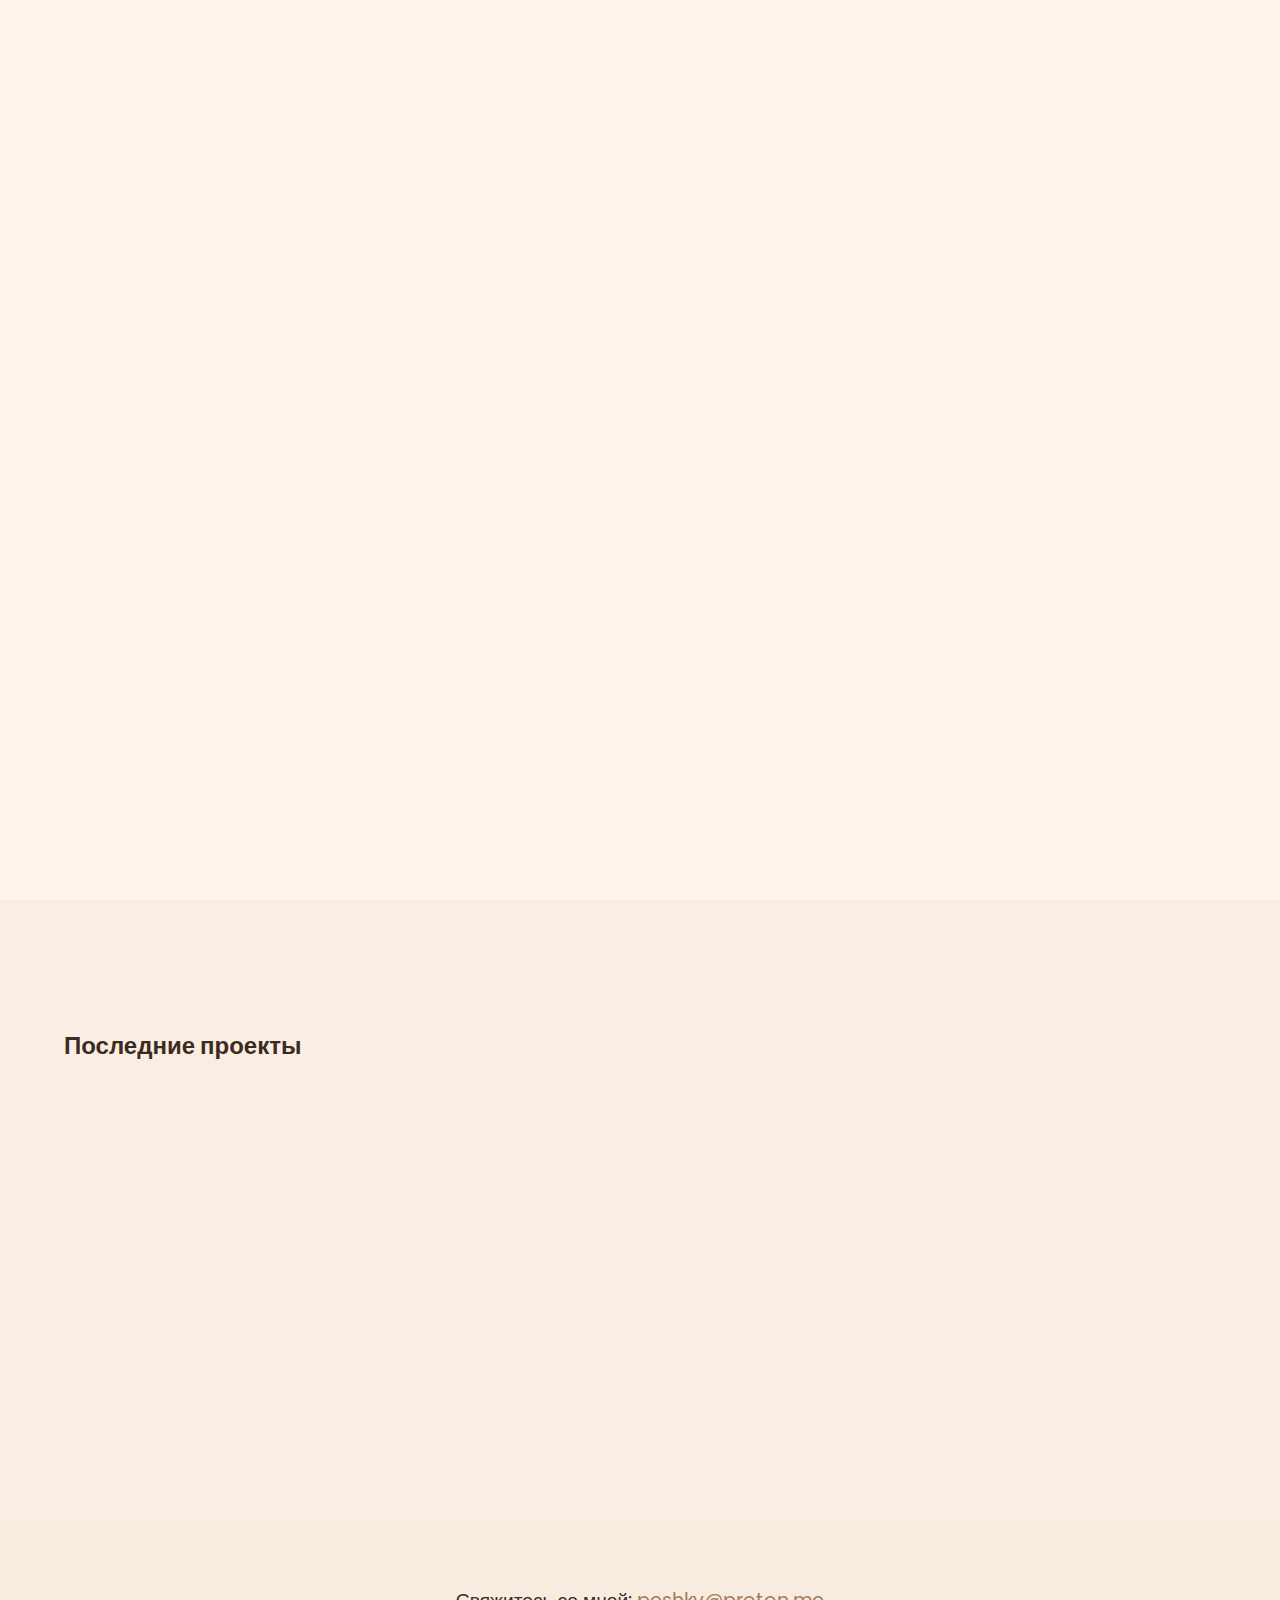
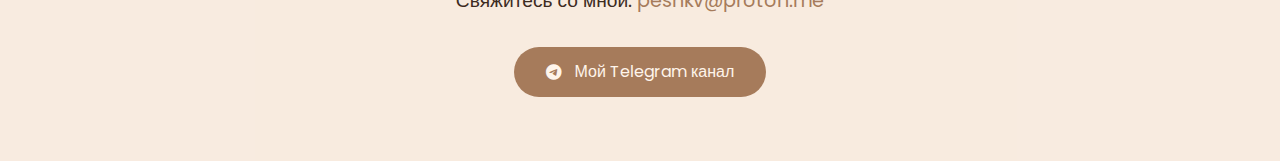
==== index.html @ 1cfc2ae4 "d" ====
<!DOCTYPE html>
<html lang="ru">
<head>
    <meta charset="UTF-8">
    <meta name="viewport" content="width=device-width, initial-scale=1.0">
    <title>Peshk0v | Кофе & Код</title>
    <link rel="stylesheet" href="https://cdnjs.cloudflare.com/ajax/libs/font-awesome/6.4.0/css/all.min.css">
    <link href="https://fonts.googleapis.com/css2?family=Playfair+Display:wght@500;700&family=Poppins:wght@300;500;700&display=swap" rel="stylesheet">
    <link rel="stylesheet" href="src/index/style.css">
</head>
<body>
    <section class="hero">
        <div class="avatar-wrapper">
            <img src="src/index/avatar.png" alt="Peshk0v" class="avatar">
            <div class="avatar-deco"></div>
        </div>

        <div class="hero-content">
            <h1>Привет!<br>Я FrontEnd Алхимик</h1>
            <p class="tagline">Превращаю кофе в цифровые шедевры. <br>Люблю сложные задачи и красивые анимации.</p>
            <div class="tech-stack">
              <div class="tech-item">
                  <img src="https://cdn-icons-png.flaticon.com/512/5968/5968350.png" alt="Python">
                  <span>Python</span>
              </div>
              <div class="tech-item">
                  <img src="https://cdn-icons-png.flaticon.com/512/5968/5968292.png" alt="JavaScript">
                  <span>JavaScript</span>
              </div>
              <div class="tech-item">
                  <img src="https://cdn-icons-png.flaticon.com/512/174/174854.png" alt="HTML">
                  <span>HTML5</span>
              </div>
              <div class="tech-item">
                  <img src="https://cdn-icons-png.flaticon.com/512/732/732190.png" alt="CSS">
                  <span>CSS3</span>
              </div>
              <div class="tech-item">
                  <img src="https://cdn-icons-png.flaticon.com/512/5968/5968672.png" alt="Bash">
                  <span>Bash</span>
              </div>
          </div>
          </div>
    </section>

    <section id="projects" class="projects">
        <div class="container">
            <h2>Последние проекты</h2>
            
            <div class="projects-grid">
                <!-- Проект 1 -->
                <div class="project-card">
                    <img src="https://github.com/peshk0v/SakuraLauncher/raw/main/web/img/Icon.png?raw=true" alt="SakuraLauncher" class="project-image">
                    <h3>SakuraLauncher</h3>
                    <p>Современный лаунчер для Minecraft с анимированным интерфейсом и системой модов</p>
                    <div class="project-links">
                        <a href="https://github.com/peshk0v/SakuraLauncher" class="btn"><i class="fab fa-github"></i> Код</a>
                        <a href="https://peshk0v.github.io/SakuraWebsite/" class="btn"><i class="fas fa-eye"></i> Сайт</a>
                    </div>
                </div>

                <!-- Проект 2 -->
                <div class="project-card">
                    <img src="https://cdn.javarush.com/images/article/7b1c59b6-5da7-4091-932c-c9982f0b5014/512.jpeg" alt="Химический гид" class="project-image">
                    <h3>Химический гид</h3>
                    <p>Интерактивная платформа для изучения химии с тестами и структурированной информацией</p>
                    <div class="project-links">
                        <a href="https://peshk0v.github.io/biolKvantPro/" class="btn"><i class="fas fa-eye"></i> Сайт</a>
                    </div>
                </div>
            </div>
        </div>
    </section>

    <footer class="footer">
      <div class="container">
          <div class="footer-content">
              <p class="footer-text">Свяжитесь со мной: <a href="mailto:peshkv@proton.me">peshkv@proton.me</a></p>
              <div class="social-links">
                  <a href="https://t.me/pshlst" class="btn" target="_blank">
                      <i class="fab fa-telegram"></i> Мой Telegram канал
                  </a>
              </div>
          </div>
      </div>
  </footer>

    <script>
        // Анимации при скролле
        const observer = new IntersectionObserver((entries) => {
            entries.forEach(entry => {
                if(entry.isIntersecting) {
                    entry.target.style.opacity = '1';
                    entry.target.style.transform = 'translateY(0)';
                }
            });
        });

        document.querySelectorAll('.project-card').forEach((el) => {
            observer.observe(el);
        });

        // Параллакс для декора аватарки
        document.addEventListener('mousemove', (e) => {
            const deco = document.querySelector('.avatar-deco');
            const xAxis = (window.innerWidth/2 - e.pageX)/30;
            const yAxis = (window.innerHeight/2 - e.pageY)/30;
            deco.style.transform = `translate(-50%, -50%) rotate(${xAxis + yAxis}deg)`;
        });
    </script>
</body>
</html>
---- src/index/style.css ----
:root {
  --cream: #FFF5EB;
  --coffee: #3D2B1F;
  --accent: #A67B5B;
  --transition: all 0.4s cubic-bezier(0.175, 0.885, 0.32, 1.275);
}

* {
  box-sizing: border-box;
  margin: 0;
  padding: 0;
  scroll-behavior: smooth;
}

body {
  font-family: 'Poppins', sans-serif;
  background: var(--cream);
  color: var(--coffee);
  overflow-x: hidden;
}

/* Герой секция */
.hero {
  min-height: 100vh;
  display: grid;
  grid-template-columns: 1fr 1fr;
  align-items: center;
  padding: 4rem;
  position: relative;
}

.avatar-wrapper {
  position: relative;
  max-width: 500px;
  filter: drop-shadow(20px 20px 30px rgba(61,43,31,0.1));
  opacity: 0;
  transform: translateX(-50px);
  animation: slideIn 1s 0.3s forwards;
}

.avatar {
  width: 100%;
  border-radius: 30% 70% 53% 47% / 30% 30% 70% 70%;
  border: 4px solid var(--accent);
  position: relative;
  z-index: 2;
}

.avatar-deco {
  position: absolute;
  width: 120%;
  height: 120%;
  border: 2px dashed var(--accent);
  border-radius: 39% 61% 70% 30% / 44% 39% 61% 56%;
  top: 50%;
  left: 50%;
  transform: translate(-50%, -50%);
  animation: rotate 25s linear infinite;
}

@keyframes slideIn {
  to { opacity: 1; transform: translateX(0); }
}

@keyframes rotate {
  from { transform: translate(-50%, -50%) rotate(0deg); }
  to { transform: translate(-50%, -50%) rotate(360deg); }
}

.hero-content {
  padding-left: 4rem;
  opacity: 0;
  transform: translateY(30px);
  animation: contentAppear 1s 0.6s forwards;
}

@keyframes contentAppear {
  to { opacity: 1; transform: translateY(0); }
}

h1 {
  font-family: 'Playfair Display', serif;
  font-size: 4.5rem;
  line-height: 1.1;
  margin-bottom: 2rem;
  position: relative;
}

h1::after {
  content: '';
  position: absolute;
  bottom: -15px;
  left: 0;
  width: 100px;
  height: 4px;
  background: var(--accent);
  border-radius: 2px;
}

.tagline {
  font-size: 1.4rem;
  margin-bottom: 3rem;
  max-width: 500px;
  opacity: 0.9;
}

/* Секция проектов */
.projects {
  padding: 8rem 4rem;
  background: rgba(166,123,91,0.05);
}

.projects-grid {
  display: grid;
  grid-template-columns: repeat(auto-fit, minmax(300px, 1fr));
  gap: 3rem;
  margin-top: 4rem;
}

.project-card {
  background: white;
  border-radius: 20px;
  padding: 2rem;
  box-shadow: 0 15px 40px rgba(61,43,31,0.1);
  transition: var(--transition);
  opacity: 0;
  transform: translateY(30px);
}

.project-card:hover {
  transform: translateY(-10px);
}

.project-image {
  width: 100%;
  height: 250px;
  border-radius: 15px;
  object-fit: cover;
  margin-bottom: 1.5rem;
}

.project-links {
  display: flex;
  gap: 1rem;
  margin-top: 1.5rem;
}

.btn {
  display: inline-flex;
  align-items: center;
  padding: 0.8rem 2rem;
  background: var(--accent);
  color: var(--cream);
  border-radius: 50px;
  text-decoration: none;
  transition: var(--transition);
}

.btn i {
  margin-right: 0.8rem;
  transition: transform 0.3s ease;
}

.btn:hover {
  transform: translateY(-3px);
  box-shadow: 0 10px 20px rgba(166,123,91,0.2);
}

@media (max-width: 768px) {
  .hero {
      grid-template-columns: 1fr;
      padding: 2rem;
      text-align: center;
  }

  .avatar-wrapper {
      max-width: 300px;
      margin: 0 auto 3rem;
  }

  .hero-content {
      padding-left: 0;
  }

  h1 {
      font-size: 3rem;
  }

  h1::after {
      left: 50%;
      transform: translateX(-50%);
  }

  .projects {
      padding: 4rem 2rem;
  }
  
}
.tech-stack {
display: flex;
gap: 1.5rem;
flex-wrap: wrap;
margin-top: 2rem;
}

.tech-item {
padding: 0.8rem 1.5rem;
background: rgba(166, 123, 91, 0.1);
border-radius: 30px;
font-size: 0.9rem;
display: flex;
align-items: center;
gap: 0.8rem;
transition: var(--transition);
}

.tech-item img {
height: 24px;
width: 24px;
object-fit: contain;
}

.tech-item:hover {
transform: translateY(-3px);
background: rgba(166, 123, 91, 0.2);
}

.footer {
  background: rgba(166, 123, 91, 0.08);
  padding: 4rem 2rem;
  text-align: center;
}

.footer-content {
  max-width: 800px;
  margin: 0 auto;
}

.footer-text {
  font-size: 1.2rem;
  color: var(--coffee);
  margin-bottom: 2rem;
}

.footer-text a {
  color: var(--accent);
  text-decoration: none;
  transition: var(--transition);
}

.footer-text a:hover {
  opacity: 0.8;
}

@media (max-width: 768px) {
  .footer {
      padding: 2rem 1rem;
  }
}
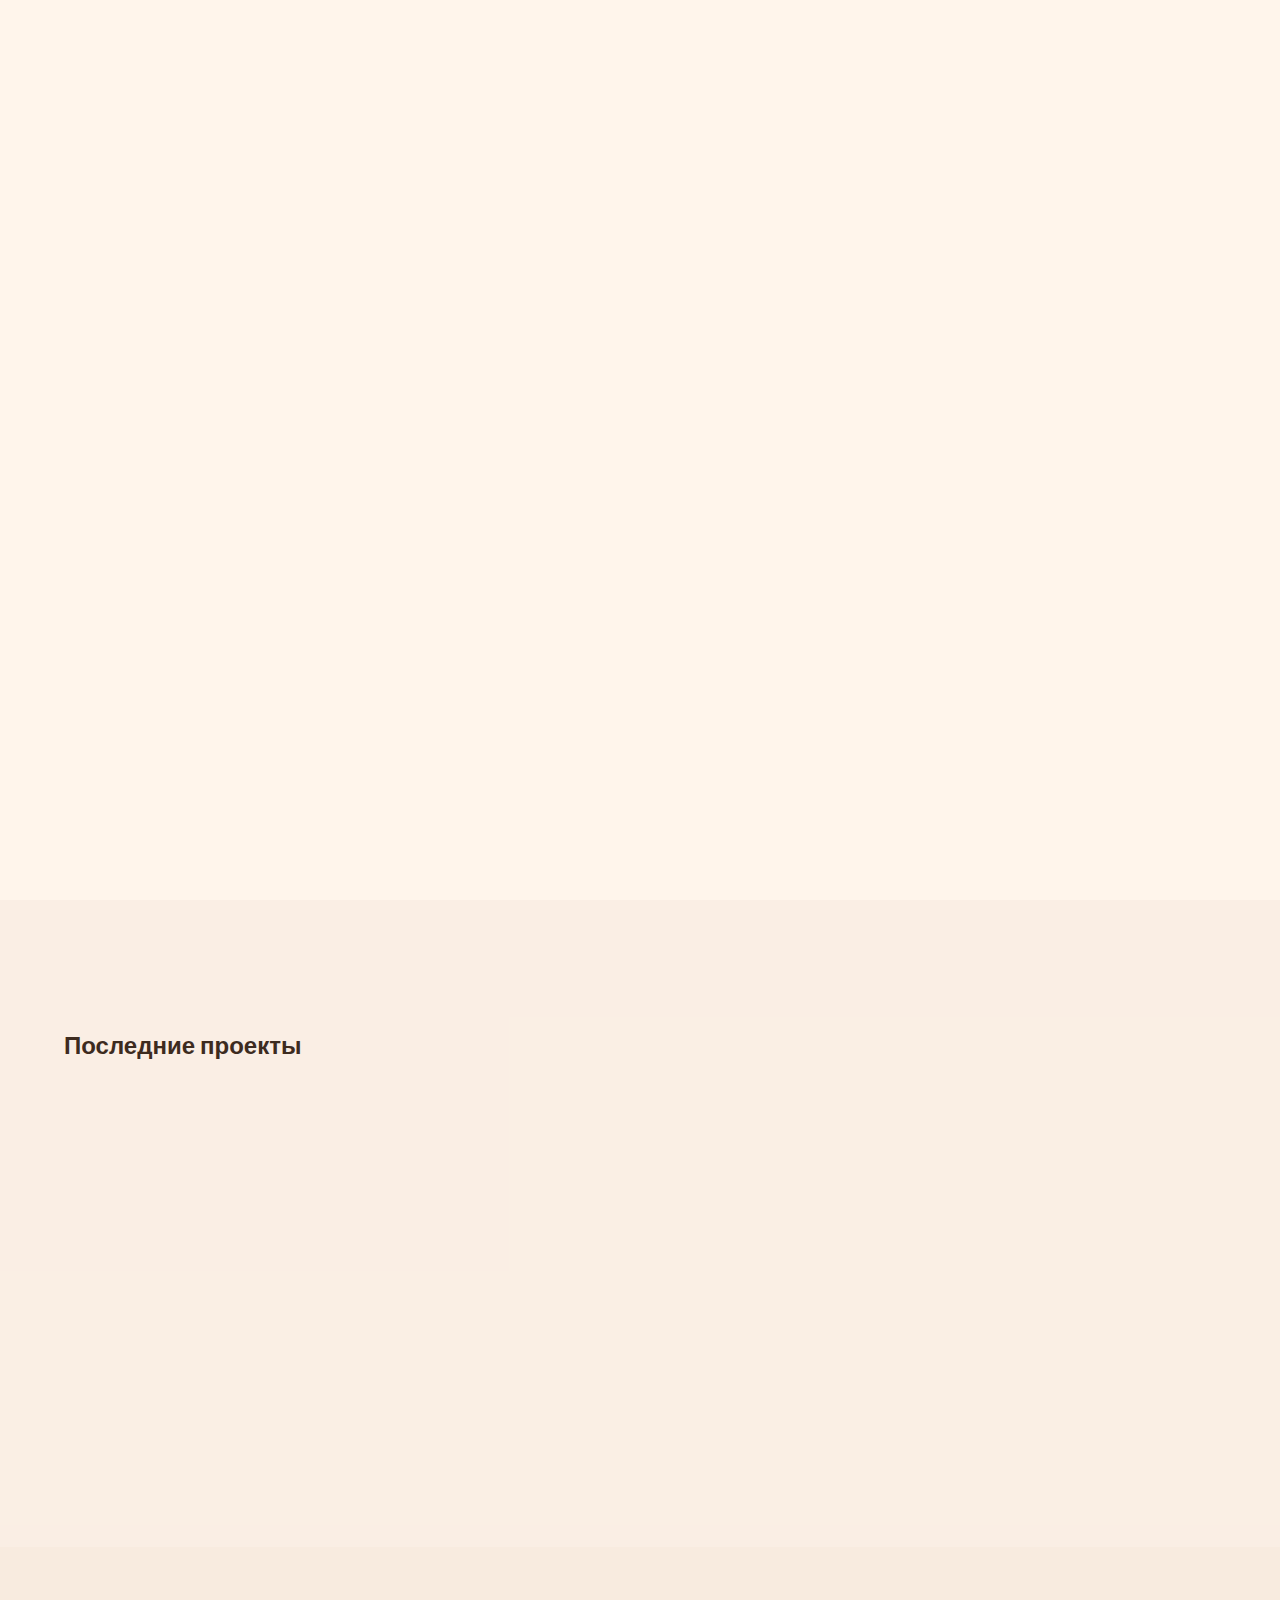
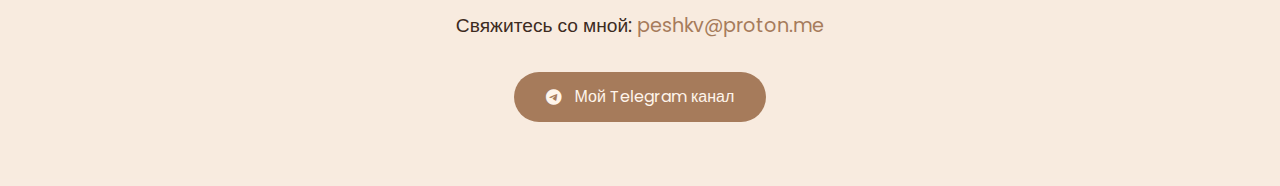
==== commit 0350f04c: "ы" ====
--- a/index.html
+++ b/index.html
@@ -68,6 +68,15 @@
                         <a href="https://peshk0v.github.io/biolKvantPro/" class="btn"><i class="fas fa-eye"></i> Сайт</a>
                     </div>
                 </div>
+
+                <div class="project-card">
+                    <img src="https://cdn.javarush.com/images/article/7b1c59b6-5da7-4091-932c-c9982f0b5014/512.jpeg" alt="Химический гид" class="project-image">
+                    <h3>Химический гид</h3>
+                    <p>Интерактивная платформа для изучения химии с тестами и структурированной информацией</p>
+                    <div class="project-links">
+                        <a href="https://peshk0v.github.io/biolKvantPro/" class="btn"><i class="fas fa-eye"></i> Сайт</a>
+                    </div>
+                </div>
             </div>
         </div>
     </section>
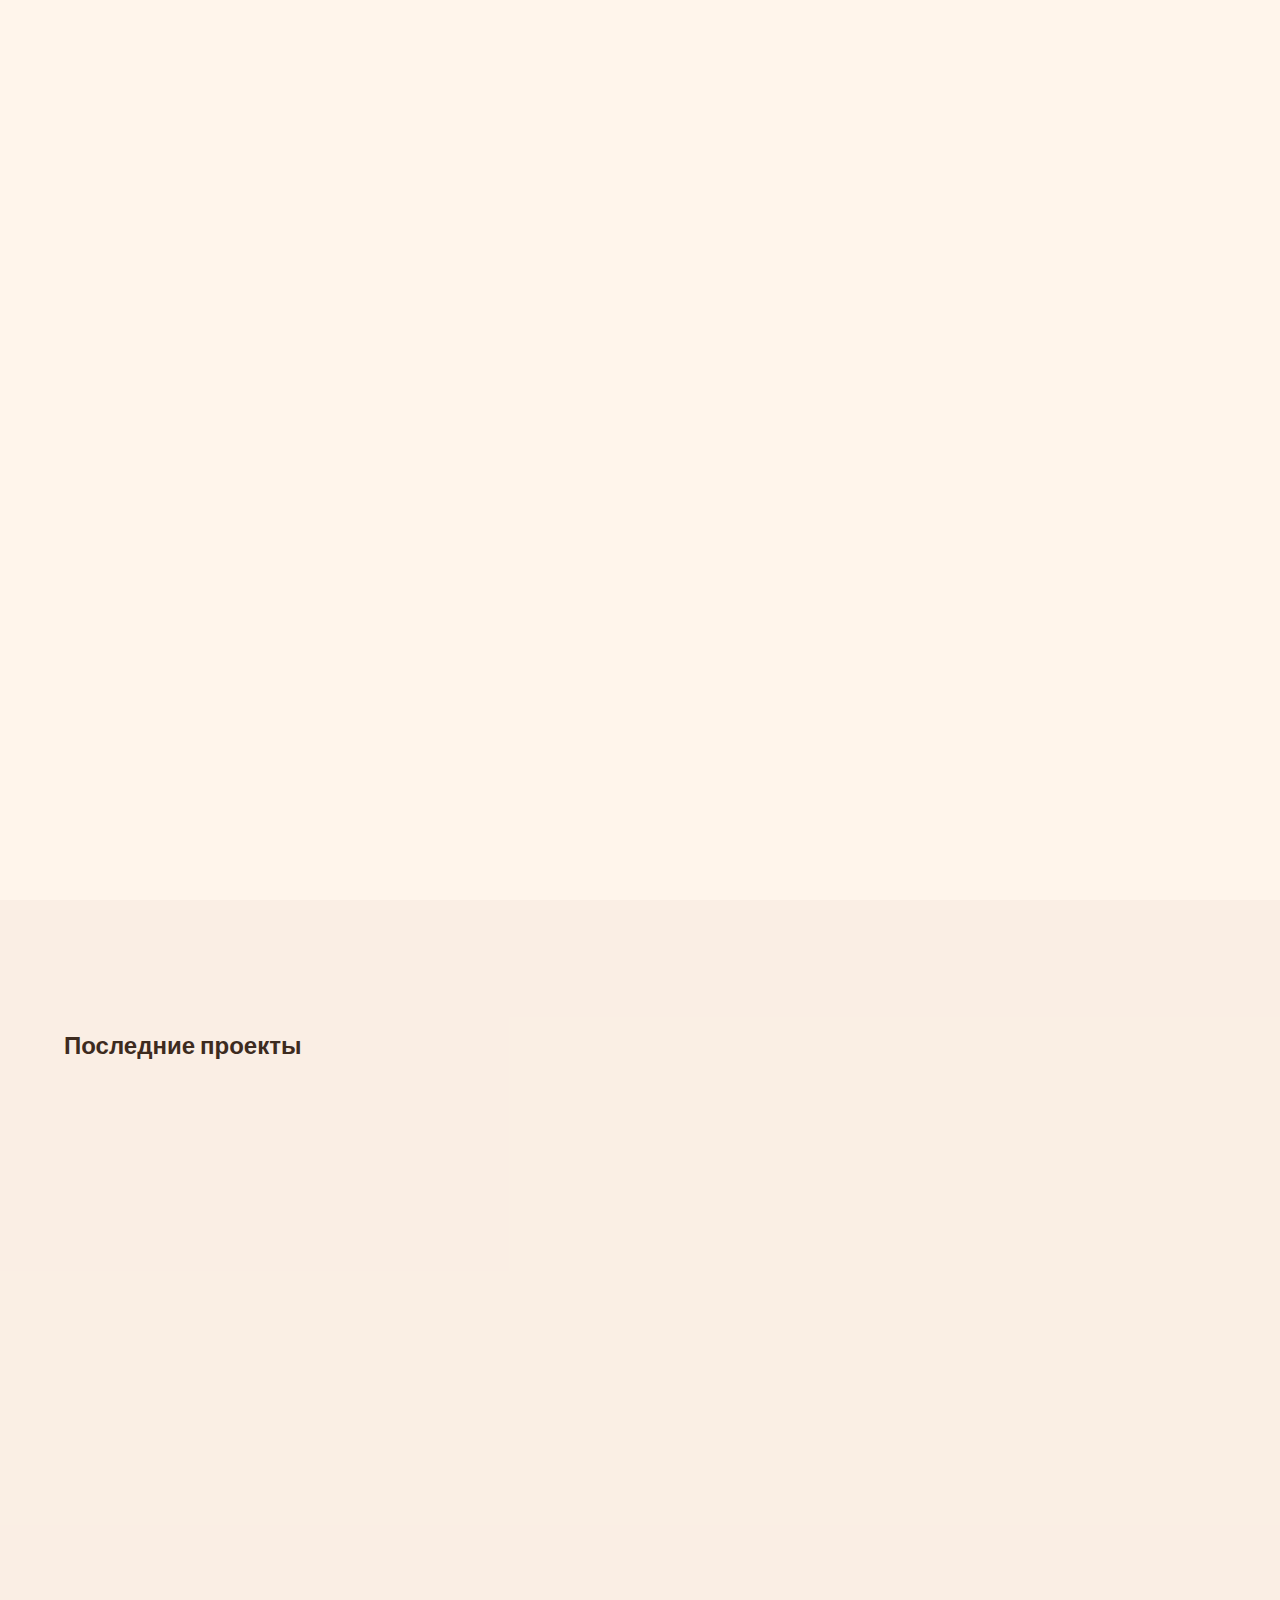
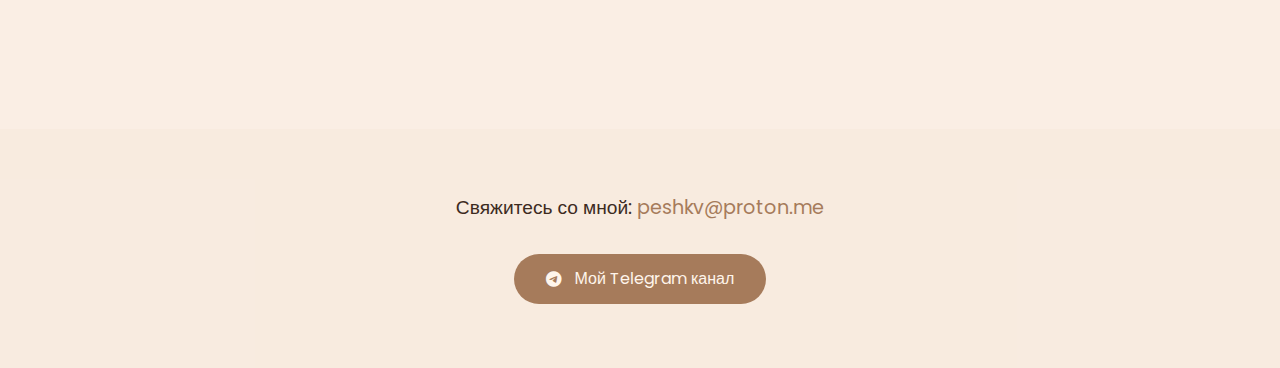
==== commit 96a694ce: "v" ====
--- a/index.html
+++ b/index.html
@@ -3,7 +3,7 @@
 <head>
     <meta charset="UTF-8">
     <meta name="viewport" content="width=device-width, initial-scale=1.0">
-    <title>Peshk0v | Кофе & Код</title>
+    <title>Peshk0v</title>
     <link rel="stylesheet" href="https://cdnjs.cloudflare.com/ajax/libs/font-awesome/6.4.0/css/all.min.css">
     <link href="https://fonts.googleapis.com/css2?family=Playfair+Display:wght@500;700&family=Poppins:wght@300;500;700&display=swap" rel="stylesheet">
     <link rel="stylesheet" href="src/index/style.css">
@@ -16,8 +16,8 @@
         </div>
 
         <div class="hero-content">
-            <h1>Привет!<br>Я FrontEnd Алхимик</h1>
-            <p class="tagline">Превращаю кофе в цифровые шедевры. <br>Люблю сложные задачи и красивые анимации.</p>
+            <h1>Привет!<br>Я начинающий FrontEnd разработчик!</h1>
+            <p class="tagline">Стараюсь научиться всему! <br>Люблю сложные задачи и красивые анимации.</p>
             <div class="tech-stack">
               <div class="tech-item">
                   <img src="https://cdn-icons-png.flaticon.com/512/5968/5968350.png" alt="Python">
@@ -70,11 +70,11 @@
                 </div>
 
                 <div class="project-card">
-                    <img src="https://cdn.javarush.com/images/article/7b1c59b6-5da7-4091-932c-c9982f0b5014/512.jpeg" alt="Химический гид" class="project-image">
-                    <h3>Химический гид</h3>
-                    <p>Интерактивная платформа для изучения химии с тестами и структурированной информацией</p>
+                    <img src="https://peshk0v.github.io/peshkv/IPYR/background.png" alt="Хоррор игра" class="project-image">
+                    <h3>Ill Paint You Red</h3>
+                    <p>Визуальная новелла в жанре Horror.</p>
                     <div class="project-links">
-                        <a href="https://peshk0v.github.io/biolKvantPro/" class="btn"><i class="fas fa-eye"></i> Сайт</a>
+                        <a href="https://peshk0v.github.io/peshkv/IPYR/" class="btn"><i class="fas fa-eye"></i> Сайт</a>
                     </div>
                 </div>
             </div>
@@ -118,4 +118,4 @@
         });
     </script>
 </body>
-</html>+</html>
